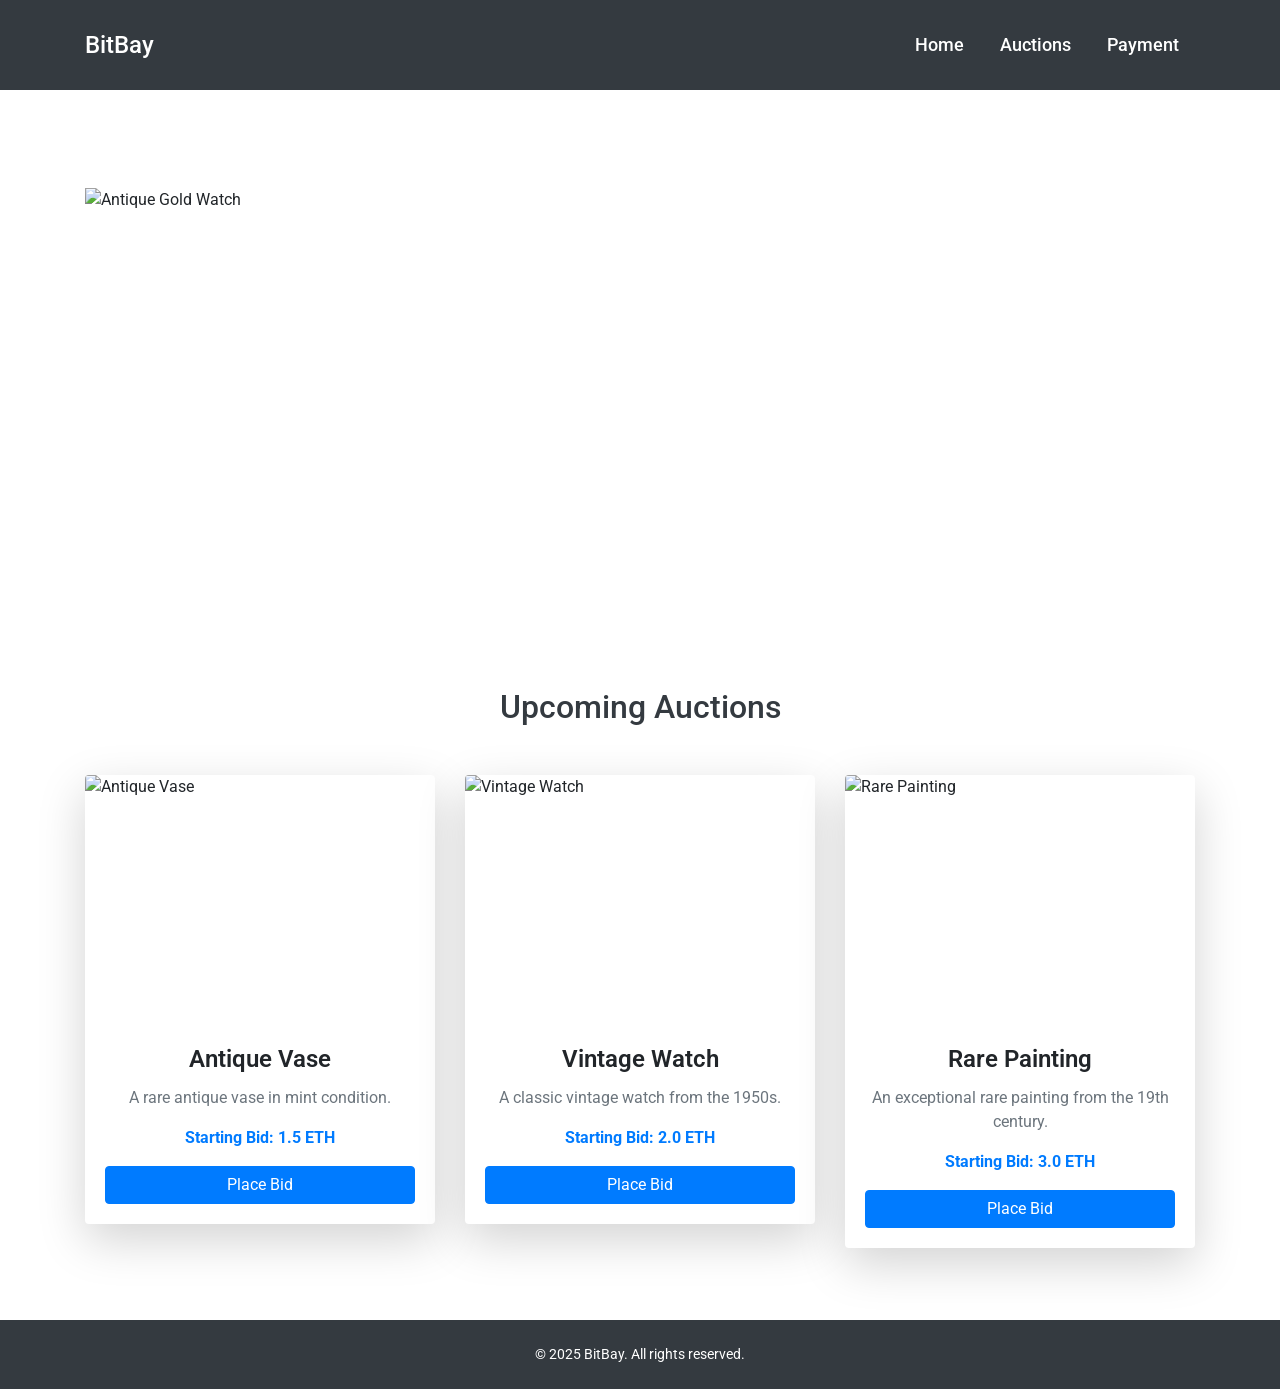
==== index.html @ 511b4180 "Update index.html" ====
<!DOCTYPE html>
<html lang="en">
<head>
  <meta charset="UTF-8" />
  <meta name="viewport" content="width=device-width, initial-scale=1.0" />
  <title>BitBay - Home</title>
  <link rel="stylesheet" href="styles.css" />
  <link rel="stylesheet" href="https://stackpath.bootstrapcdn.com/bootstrap/4.5.2/css/bootstrap.min.css" />
  <link href="https://fonts.googleapis.com/css2?family=Roboto:wght@300;400;500;700&display=swap" rel="stylesheet" />
</head>
<body>
  <!-- Header -->
  <header class="header bg-dark text-white py-4">
    <div class="container d-flex justify-content-between align-items-center">
      <div class="logo">
        <h1 class="h4 mb-0">
          <a href="index.html" class="text-white text-decoration-none">BitBay</a>
        </h1>
      </div>
      <nav>
        <a href="index.html" class="nav-link text-white d-inline-block px-3">Home</a>
        <a href="auction.html" class="nav-link text-white d-inline-block px-3">Auctions</a>
        <a href="payment.html" class="nav-link text-white d-inline-block px-3">Payment</a>
      </nav>
    </div>
  </header>

 <!-- Main Content -->
  <main class="container my-5">
<!-- Carousel -->
  <div id="carouselExampleControls" class="carousel slide w-fit" data-ride="carousel">
    <div class="carousel-inner">
      <div class="carousel-item active">
        <img src="https://cdn.wallpapersafari.com/23/39/Wy2uph.jpg" class="d-block w-100" alt="Antique Gold Watch" />
      </div>
      <div class="carousel-item">
        <img src="https://th.bing.com/th/id/R.d1963c15d5340e33e2efcc6c9252fd93?rik=aT2erCwidDkqSQ&riu=http%3a%2f%2fwonderfulengineering.com%2fwp-content%2fuploads%2f2014%2f07%2fLandscape-wallpapers-5.jpg&ehk=eQXzJTa5%2bRMjLs1CeOGXY4ZD0EWMFDU%2b1N%2bMclWB%2b1s%3d&risl=&pid=ImgRaw&r=0" class="d-block w-100" alt="Antique Vase" />
      </div>
      <div class="carousel-item">
        <img src="https://wallpapercave.com/wp/wp4700229.jpg" class="d-block w-100" alt="Rare Painting" />
      </div>
    
        <a class="carousel-control-prev" href="#carouselExampleControls" role="button" data-slide="prev">
      <span class="carousel-control-prev-icon" aria-hidden="true"></span>
      <span class="sr-only">Previous</span>
    </a>
    <a class="carousel-control-next" href="#carouselExampleControls" role="button" data-slide="next">
      <span class="carousel-control-next-icon" aria-hidden="true"></span>
      <span class="sr-only">Next</span>
    </a>
    </div>

  </div>
    
    
    <section>
      <h2 class="text-center mb-5">Upcoming Auctions</h2>
      <div class="row">
        <!-- Auction Card 1 -->
        <div class="col-lg-4 col-md-6 mb-4">
          <div class="card shadow-lg rounded border-0">
            <img src="images/vase.jpg" class="card-img-top rounded-top" alt="Antique Vase" />
            <div class="card-body">
              <h5 class="card-title">Antique Vase</h5>
              <p class="card-text text-muted">A rare antique vase in mint condition.</p>
              <p class="text-primary font-weight-bold">Starting Bid: 1.5 ETH</p>
              <a href="#" class="btn btn-primary w-100">Place Bid</a>
            </div>
          </div>
        </div>

        <!-- Auction Card 2 -->
        <div class="col-lg-4 col-md-6 mb-4">
          <div class="card shadow-lg rounded border-0">
            <img src="images/watch.jpg" class="card-img-top rounded-top" alt="Vintage Watch" />
            <div class="card-body">
              <h5 class="card-title">Vintage Watch</h5>
              <p class="card-text text-muted">A classic vintage watch from the 1950s.</p>
              <p class="text-primary font-weight-bold">Starting Bid: 2.0 ETH</p>
              <a href="#" class="btn btn-primary w-100">Place Bid</a>
            </div>
          </div>
        </div>

        <!-- Auction Card 3 -->
        <div class="col-lg-4 col-md-6 mb-4">
          <div class="card shadow-lg rounded border-0">
            <img src="images/painting.jpg" class="card-img-top rounded-top" alt="Rare Painting" />
            <div class="card-body">
              <h5 class="card-title">Rare Painting</h5>
              <p class="card-text text-muted">An exceptional rare painting from the 19th century.</p>
              <p class="text-primary font-weight-bold">Starting Bid: 3.0 ETH</p>
              <a href="#" class="btn btn-primary w-100">Place Bid</a>
            </div>
          </div>
        </div>
      </div>
    </section>
  </main>

  <!-- Footer -->
  <footer class="bg-dark text-white text-center py-4">
    <p class="mb-0">&copy; 2025 BitBay. All rights reserved.</p>
  </footer>

  <!-- Bootstrap JS -->
  <script src="https://code.jquery.com/jquery-3.5.1.slim.min.js"></script>
  <script src="https://cdn.jsdelivr.net/npm/bootstrap@4.5.2/dist/js/bootstrap.bundle.min.js"></script>
</body>
</html>
---- styles.css ----
/* Global Styles */
body {
  font-family: 'Roboto', sans-serif;
  background-color: #f8f9fa;
  color: #212529;
  margin: 0;
  padding: 0;
}

/* Header Styles */
.header {
  background-color: #343a40;
  color: #ffffff;
}

.header .nav-link {
  font-weight: 500;
  font-size: 1.1rem;
  color: #ffffff;
  transition: color 0.3s ease;
}

.header .nav-link:hover {
  color: #00bcd4;
}

/* Carousel Styles */
.carousel-inner img {
  height: 500px;
  object-fit: cover; /* Ensures the image covers the container without distortion */
  object-position: center center; /* Centers the image */
}

/* Special Treatment for the First Image (Painting) */
.carousel-item:first-child img {
  object-position: center center; /* Adjust focus on the painting */
}

.carousel-control-prev,
.carousel-control-next {
  top: 50%;
  transform: translateY(-50%);
}

.carousel-control-prev-icon,
.carousel-control-next-icon {
  background-color: rgba(0, 0, 0, 0.5);
  border-radius: 50%;
  padding: 10px;
}

/* Main Section */
main {
  padding-top: 50px;
}

h2 {
  font-size: 2rem;
  font-weight: 500;
  color: #343a40;
  margin-bottom: 30px;
}

/* Auction Cards */
.card {
  border-radius: 12px;
  transition: transform 0.3s ease, box-shadow 0.3s ease;
  background-color: #ffffff;
}

.card:hover {
  transform: translateY(-5px);
  box-shadow: 0 10px 30px rgba(0, 0, 0, 0.1);
}

.card-img-top {
  height: 250px;
  object-fit: cover;
  border-top-left-radius: 12px;
  border-top-right-radius: 12px;
}

.card-body {
  text-align: center;
}

.card-title {
  font-size: 1.5rem;
  font-weight: 600;
  color: #212529;
}

.card-text {
  font-size: 1rem;
  color: #6c757d;
}

.text-primary {
  color: #00bcd4;
}

.font-weight-bold {
  font-weight: 700;
}

.btn-primary {
  background-color: #00bcd4;
  border: none;
  font-size: 1.1rem;
  padding: 12px 20px;
  border-radius: 8px;
  transition: background-color 0.3s ease;
}

.btn-primary:hover {
  background-color: #00796b;
}

/* Footer */
footer {
  background-color: #343a40;
  color: #ffffff;
  font-size: 0.9rem;
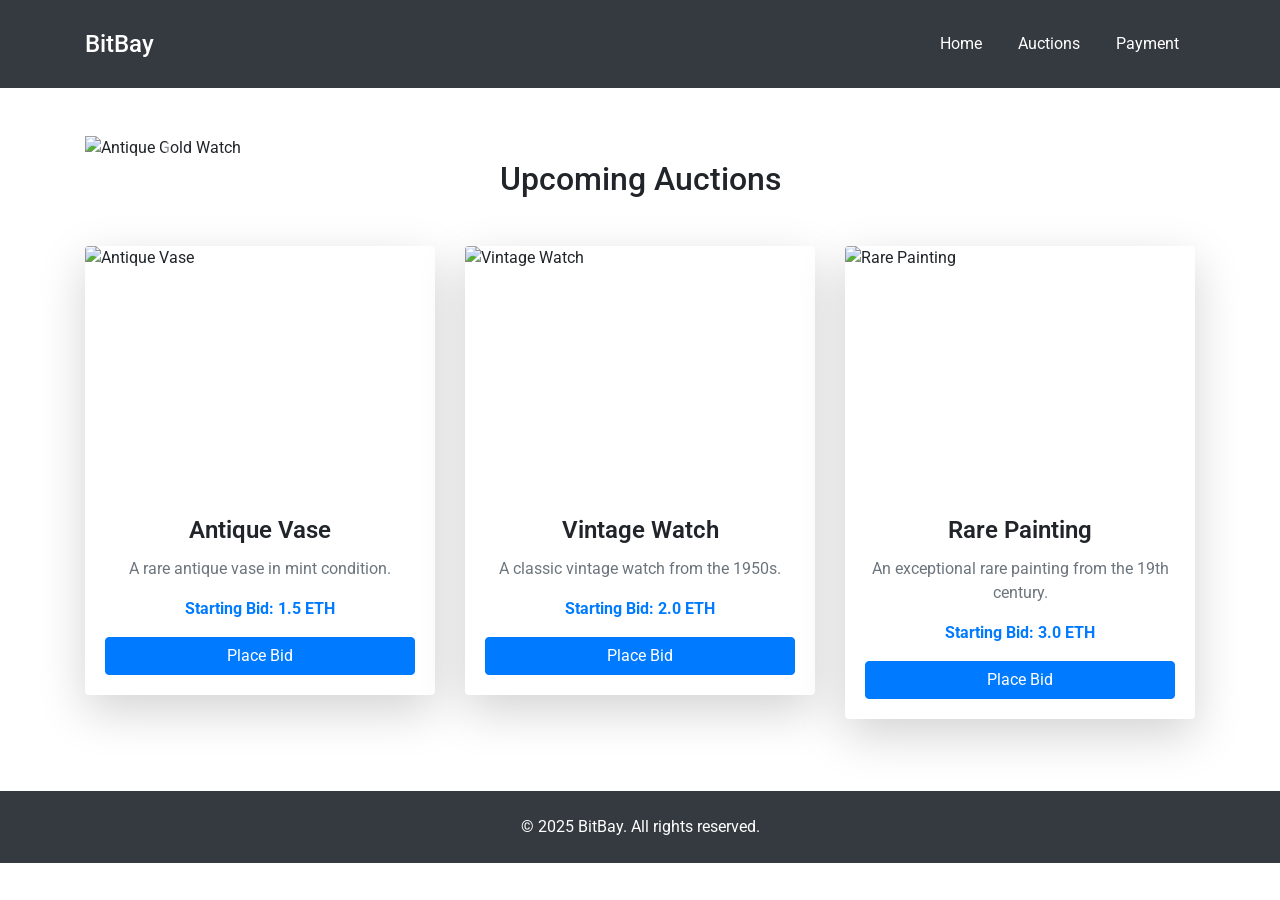
==== commit 188d9a69: "Update index.html" ====
--- a/index.html
+++ b/index.html
@@ -28,7 +28,7 @@
  <!-- Main Content -->
   <main class="container my-5">
 <!-- Carousel -->
-  <div id="carouselExampleControls" class="carousel slide w-fit" data-ride="carousel">
+  <div id="carouselExampleControls" class="carousel slide h-fit" data-ride="carousel">
     <div class="carousel-inner">
       <div class="carousel-item active">
         <img src="https://cdn.wallpapersafari.com/23/39/Wy2uph.jpg" class="d-block w-100" alt="Antique Gold Watch" />
@@ -39,8 +39,8 @@
       <div class="carousel-item">
         <img src="https://wallpapercave.com/wp/wp4700229.jpg" class="d-block w-100" alt="Rare Painting" />
       </div>
-    
-        <a class="carousel-control-prev" href="#carouselExampleControls" role="button" data-slide="prev">
+    </div>
+    <a class="carousel-control-prev" href="#carouselExampleControls" role="button" data-slide="prev">
       <span class="carousel-control-prev-icon" aria-hidden="true"></span>
       <span class="sr-only">Previous</span>
     </a>
@@ -48,8 +48,6 @@
       <span class="carousel-control-next-icon" aria-hidden="true"></span>
       <span class="sr-only">Next</span>
     </a>
-    </div>
-
   </div>
     
     
@@ -59,7 +57,7 @@
         <!-- Auction Card 1 -->
         <div class="col-lg-4 col-md-6 mb-4">
           <div class="card shadow-lg rounded border-0">
-            <img src="images/vase.jpg" class="card-img-top rounded-top" alt="Antique Vase" />
+            <img src="https://images.unsplash.com/photo-1664280989874-4aHg3ua_JDo" class="card-img-top rounded-top" alt="Antique Vase" />
             <div class="card-body">
               <h5 class="card-title">Antique Vase</h5>
               <p class="card-text text-muted">A rare antique vase in mint condition.</p>
@@ -72,7 +70,7 @@
         <!-- Auction Card 2 -->
         <div class="col-lg-4 col-md-6 mb-4">
           <div class="card shadow-lg rounded border-0">
-            <img src="images/watch.jpg" class="card-img-top rounded-top" alt="Vintage Watch" />
+            <img src="https://images.unsplash.com/photo-1543403727-2c1b7b9e8b3b" class="card-img-top rounded-top" alt="Vintage Watch" />
             <div class="card-body">
               <h5 class="card-title">Vintage Watch</h5>
               <p class="card-text text-muted">A classic vintage watch from the 1950s.</p>
@@ -85,7 +83,7 @@
         <!-- Auction Card 3 -->
         <div class="col-lg-4 col-md-6 mb-4">
           <div class="card shadow-lg rounded border-0">
-            <img src="images/painting.jpg" class="card-img-top rounded-top" alt="Rare Painting" />
+            <img src="https://images.unsplash.com/photo-1532281295-4b8b2e8f3a2f" class="card-img-top rounded-top" alt="Rare Painting" />
             <div class="card-body">
               <h5 class="card-title">Rare Painting</h5>
               <p class="card-text text-muted">An exceptional rare painting from the 19th century.</p>
--- a/styles.css
+++ b/styles.css
@@ -1,65 +1,3 @@
-/* Global Styles */
-body {
-  font-family: 'Roboto', sans-serif;
-  background-color: #f8f9fa;
-  color: #212529;
-  margin: 0;
-  padding: 0;
-}
-
-/* Header Styles */
-.header {
-  background-color: #343a40;
-  color: #ffffff;
-}
-
-.header .nav-link {
-  font-weight: 500;
-  font-size: 1.1rem;
-  color: #ffffff;
-  transition: color 0.3s ease;
-}
-
-.header .nav-link:hover {
-  color: #00bcd4;
-}
-
-/* Carousel Styles */
-.carousel-inner img {
-  height: 500px;
-  object-fit: cover; /* Ensures the image covers the container without distortion */
-  object-position: center center; /* Centers the image */
-}
-
-/* Special Treatment for the First Image (Painting) */
-.carousel-item:first-child img {
-  object-position: center center; /* Adjust focus on the painting */
-}
-
-.carousel-control-prev,
-.carousel-control-next {
-  top: 50%;
-  transform: translateY(-50%);
-}
-
-.carousel-control-prev-icon,
-.carousel-control-next-icon {
-  background-color: rgba(0, 0, 0, 0.5);
-  border-radius: 50%;
-  padding: 10px;
-}
-
-/* Main Section */
-main {
-  padding-top: 50px;
-}
-
-h2 {
-  font-size: 2rem;
-  font-weight: 500;
-  color: #343a40;
-  margin-bottom: 30px;
-}
 
 /* Auction Cards */
 .card {
@@ -94,30 +32,3 @@
   font-size: 1rem;
   color: #6c757d;
 }
-
-.text-primary {
-  color: #00bcd4;
-}
-
-.font-weight-bold {
-  font-weight: 700;
-}
-
-.btn-primary {
-  background-color: #00bcd4;
-  border: none;
-  font-size: 1.1rem;
-  padding: 12px 20px;
-  border-radius: 8px;
-  transition: background-color 0.3s ease;
-}
-
-.btn-primary:hover {
-  background-color: #00796b;
-}
-
-/* Footer */
-footer {
-  background-color: #343a40;
-  color: #ffffff;
-  font-size: 0.9rem;
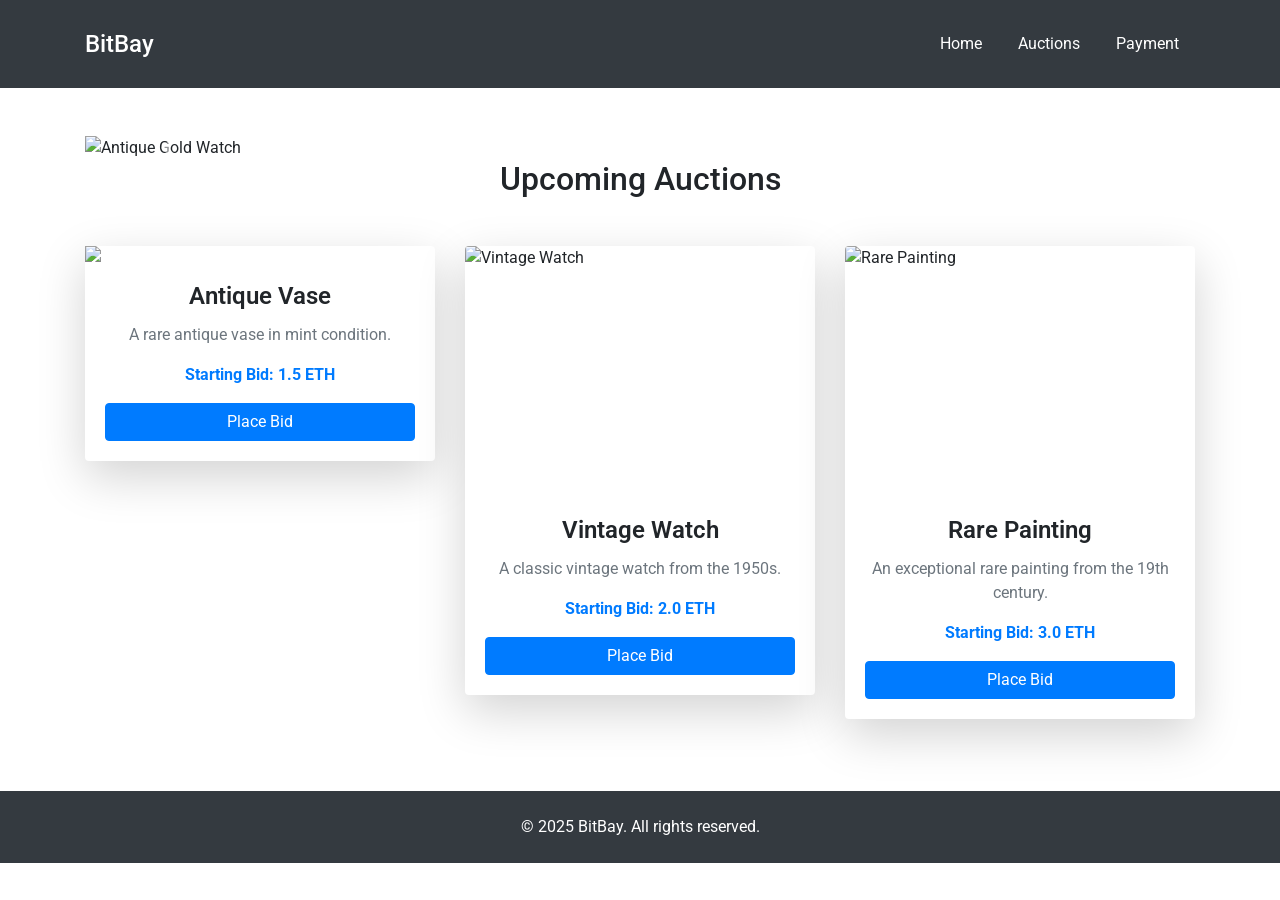
==== commit 33b082c1: "Update index.html" ====
--- a/index.html
+++ b/index.html
@@ -55,44 +55,44 @@
       <h2 class="text-center mb-5">Upcoming Auctions</h2>
       <div class="row">
         <!-- Auction Card 1 -->
-        <div class="col-lg-4 col-md-6 mb-4">
-          <div class="card shadow-lg rounded border-0">
-            <img src="https://images.unsplash.com/photo-1664280989874-4aHg3ua_JDo" class="card-img-top rounded-top" alt="Antique Vase" />
-            <div class="card-body">
-              <h5 class="card-title">Antique Vase</h5>
-              <p class="card-text text-muted">A rare antique vase in mint condition.</p>
-              <p class="text-primary font-weight-bold">Starting Bid: 1.5 ETH</p>
-              <a href="#" class="btn btn-primary w-100">Place Bid</a>
-            </div>
-          </div>
-        </div>
+<div class="col-lg-4 col-md-6 mb-4">
+  <div class="card shadow-lg rounded border-0">
+    <img src="https://media.sketchfab.com/models/2411e91b2b75485d998da94c0922cd92/thumbnails/2936b14bacad4a81977d2e146222e8b4/373e0355c9f047f0bd4428b30a3177c9.jpeg" />
+    <div class="card-body">
+      <h5 class="card-title">Antique Vase</h5>
+      <p class="card-text text-muted">A rare antique vase in mint condition.</p>
+      <p class="text-primary font-weight-bold">Starting Bid: 1.5 ETH</p>
+      <a href="#" class="btn btn-primary w-100">Place Bid</a>
+    </div>
+  </div>
+</div>
 
-        <!-- Auction Card 2 -->
-        <div class="col-lg-4 col-md-6 mb-4">
-          <div class="card shadow-lg rounded border-0">
-            <img src="https://images.unsplash.com/photo-1543403727-2c1b7b9e8b3b" class="card-img-top rounded-top" alt="Vintage Watch" />
-            <div class="card-body">
-              <h5 class="card-title">Vintage Watch</h5>
-              <p class="card-text text-muted">A classic vintage watch from the 1950s.</p>
-              <p class="text-primary font-weight-bold">Starting Bid: 2.0 ETH</p>
-              <a href="#" class="btn btn-primary w-100">Place Bid</a>
-            </div>
-          </div>
-        </div>
+<!-- Auction Card 2 -->
+<div class="col-lg-4 col-md-6 mb-4">
+  <div class="card shadow-lg rounded border-0">
+    <img src="https://images.unsplash.com/photo-1543403727-2c1b7b9e8b3b?ixlib=rb-4.0.3&auto=format&fit=crop&w=800&q=80" class="card-img-top rounded-top" alt="Vintage Watch" />
+    <div class="card-body">
+      <h5 class="card-title">Vintage Watch</h5>
+      <p class="card-text text-muted">A classic vintage watch from the 1950s.</p>
+      <p class="text-primary font-weight-bold">Starting Bid: 2.0 ETH</p>
+      <a href="#" class="btn btn-primary w-100">Place Bid</a>
+    </div>
+  </div>
+</div>
 
-        <!-- Auction Card 3 -->
-        <div class="col-lg-4 col-md-6 mb-4">
-          <div class="card shadow-lg rounded border-0">
-            <img src="https://images.unsplash.com/photo-1532281295-4b8b2e8f3a2f" class="card-img-top rounded-top" alt="Rare Painting" />
-            <div class="card-body">
-              <h5 class="card-title">Rare Painting</h5>
-              <p class="card-text text-muted">An exceptional rare painting from the 19th century.</p>
-              <p class="text-primary font-weight-bold">Starting Bid: 3.0 ETH</p>
-              <a href="#" class="btn btn-primary w-100">Place Bid</a>
-            </div>
-          </div>
-        </div>
-      </div>
+<!-- Auction Card 3 -->
+<div class="col-lg-4 col-md-6 mb-4">
+  <div class="card shadow-lg rounded border-0">
+    <img src="https://images.unsplash.com/photo-1532281295-4b8b2e8f3a2f?ixlib=rb-4.0.3&auto=format&fit=crop&w=800&q=80" class="card-img-top rounded-top" alt="Rare Painting" />
+    <div class="card-body">
+      <h5 class="card-title">Rare Painting</h5>
+      <p class="card-text text-muted">An exceptional rare painting from the 19th century.</p>
+      <p class="text-primary font-weight-bold">Starting Bid: 3.0 ETH</p>
+      <a href="#" class="btn btn-primary w-100">Place Bid</a>
+    </div>
+  </div>
+</div>
+
     </section>
   </main>
 
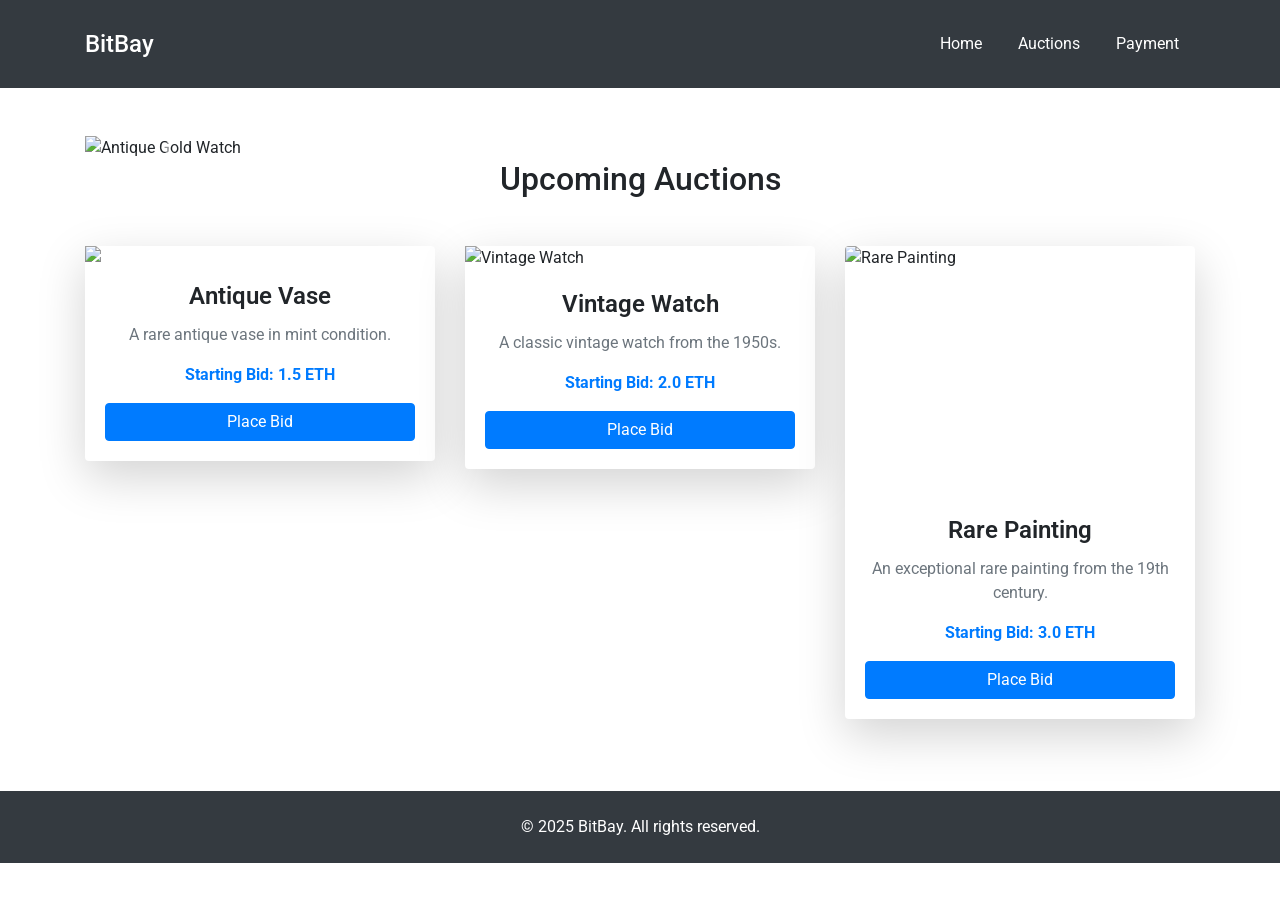
==== commit fb5b1c38: "Update index.html" ====
--- a/index.html
+++ b/index.html
@@ -70,7 +70,7 @@
 <!-- Auction Card 2 -->
 <div class="col-lg-4 col-md-6 mb-4">
   <div class="card shadow-lg rounded border-0">
-    <img src="https://images.unsplash.com/photo-1543403727-2c1b7b9e8b3b?ixlib=rb-4.0.3&auto=format&fit=crop&w=800&q=80" class="card-img-top rounded-top" alt="Vintage Watch" />
+    <img src="https://www.gearpatrol.com/wp-content/uploads/sites/2/2019/07/3-Sub-200-Dollar-Vintage-Dress-Watches-from-a-Venerable-Brand-gear-patrol-lead-full-jpg.webp" alt="Vintage Watch" />
     <div class="card-body">
       <h5 class="card-title">Vintage Watch</h5>
       <p class="card-text text-muted">A classic vintage watch from the 1950s.</p>
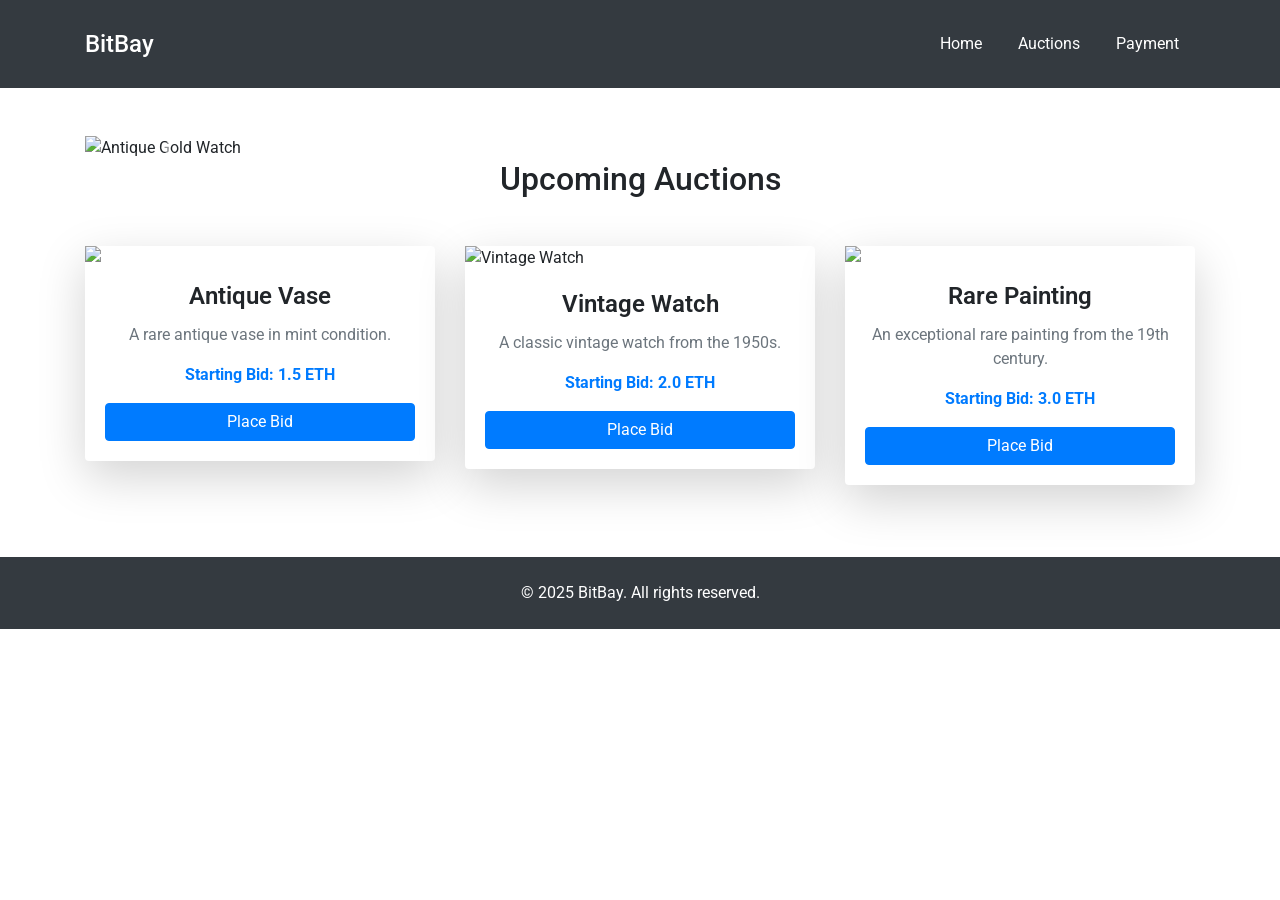
==== commit 72ce059a: "Update index.html" ====
--- a/index.html
+++ b/index.html
@@ -83,7 +83,7 @@
 <!-- Auction Card 3 -->
 <div class="col-lg-4 col-md-6 mb-4">
   <div class="card shadow-lg rounded border-0">
-    <img src="https://images.unsplash.com/photo-1532281295-4b8b2e8f3a2f?ixlib=rb-4.0.3&auto=format&fit=crop&w=800&q=80" class="card-img-top rounded-top" alt="Rare Painting" />
+    <img src="https://th.bing.com/th/id/OIP.suY92KpTqRwi9h4lBnFH4gHaFh?rs=1&pid=ImgDetMain" />
     <div class="card-body">
       <h5 class="card-title">Rare Painting</h5>
       <p class="card-text text-muted">An exceptional rare painting from the 19th century.</p>
